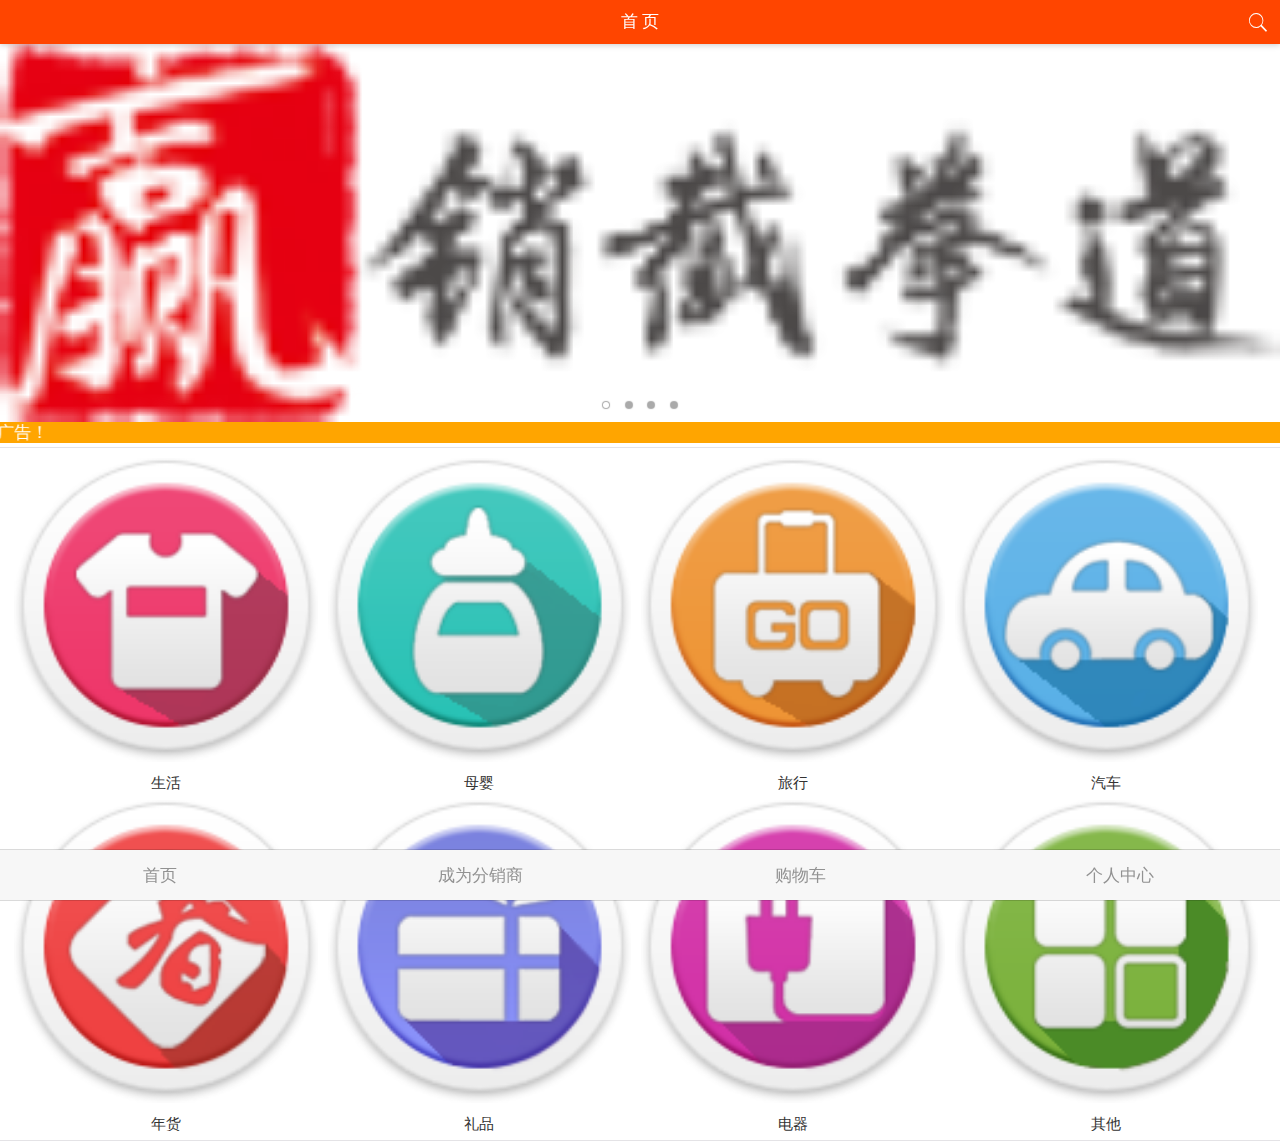
==== SirApp/pages/index.html @ a4b55d3c "调整目录结构，修改搜索图标样式" ====
<!DOCTYPE html>
<html>

	<head>
		<meta charset="utf-8">
		<title>Hello MUI</title>
		<meta name="viewport" content="width=device-width, initial-scale=1,maximum-scale=1,user-scalable=no">
		<meta name="apple-mobile-web-app-capable" content="yes">
		<meta name="apple-mobile-web-app-status-bar-style" content="black">

		<!--标准mui.csshttp://127.0.0.1:8020/SirApp/index.html#-->
		<link rel="stylesheet" href="../css/mui.min.css">
		<!--App自定义的css-->
		<!--<link rel="stylesheet" type="text/css" href="../css/app.css"/>-->
		<style>
			.mui-bar-nav {
				background-color: orangered;
			}
	
			.mui-title {
				color: white;
			}
			
			.mui-icon-search {
				color: white;
			}
			marquee {
				background-color: orange;
				color: white;
			}
	
		</style>

	</head>

	<body>
		<header class="mui-bar mui-bar-nav">
			<h1 class="mui-title">首  页</h1>
			<a class="mui-icon mui-icon-search mui-pull-right"></a>
		</header>
		<div class="mui-content" style="background-color:#fff">
			<div id="slider" class="mui-slider" >
			<div class="mui-slider-group mui-slider-loop">
				<!-- 额外增加的一个节点(循环轮播：第一个节点是最后一张轮播) -->
				<div class="mui-slider-item mui-slider-item-duplicate">
					<a href="#">
						<img src="../images/banner.png">
					</a>
				</div>
				<!-- 第一张 -->
				<div class="mui-slider-item">
					<a href="#">
						<img src="../images/yingxiao_loogo.png">
					</a>
				</div>
				<!-- 第二张 -->
				<div class="mui-slider-item">
					<a href="#">
						<img src="../images/banner.png">
					</a>
				</div>
				<!-- 第三张 -->
				<div class="mui-slider-item">
					<a href="#">
						<img src="../images/yingxiao_loogo.png">
					</a>
				</div>
				<!-- 第四张 -->
				<div class="mui-slider-item">
					<a href="#">http://127.0.0.1:8020/SirApp/index.html#
						<img src="../images/banner.png">
					</a>
				</div>
				<!-- 额外增加的一个节点(循环轮播：最后一个节点是第一张轮播) -->
				<div class="mui-slider-item mui-slider-item-duplicate">
					<a href="#">
						<img src="../images/yingxiao_loogo.png">
					</a>
				</div>
			</div>
			<div class="mui-slider-indicator">
				<div class="mui-indicator mui-active"></div>
				<div class="mui-indicator"></div>
				<div class="mui-indicator"></div>
				<div class="mui-indicator"></div>
			</div>
		</div>	
		<marquee direction="right">这是一个滚动广告！</marquee>
		    <ul class="mui-table-view mui-grid-view">
		        <li class="mui-table-view-cell mui-media mui-col-xs-6">
		            <a href="#">
		                <img class="mui-media-object" src="../images/sec/life.png">
		                <div class="mui-media-body">生活</div></a></li>
		        <li class="mui-table-view-cell mui-media mui-col-xs-6">
		            <a href="#">
		                <img class="mui-media-object" src="../images/sec/materna_and_child.png">
		                <div class="mui-media-body">母婴</div></a></li>
		        <li class="mui-table-view-cell mui-media mui-col-xs-6">
		            <a href="#">
		            	<img class="mui-media-object" src="../images/sec/travel.png">
		                <div class="mui-media-body">旅行</div></a></li>
		        <li class="mui-table-view-cell mui-media mui-col-xs-6">
		            <a href="#">
		                <img class="mui-media-object" src="../images/sec/car.png">
		                <div class="mui-media-body">汽车</div></a></li>
		        <li class="mui-table-view-cell mui-media mui-col-xs-6">
		            <a href="#">
		                <img class="mui-media-object" src="../images/sec/year.png">
		                <div class="mui-media-body">年货</div></a></li>
		        <li class="mui-table-view-cell mui-media mui-col-xs-6">
		            <a href="#">
		                <img class="mui-media-object" src="../images/sec/gift.png">
		                <div class="mui-media-body">礼品</div></a></li>
		        <li class="mui-table-view-cell mui-media mui-col-xs-6">
		            <a href="#"><img class="mui-media-object" src="../images/sec/appliances.png">
		                <div class="mui-media-body">电器</div></a></li>
		        <li class="mui-table-view-cell mui-media mui-col-xs-6">
		            <a href="#">
		                <img class="mui-media-object" src="../images/sec/other.png">
		                <div class="mui-media-body">其他</div></a></li>
		    </ul>    
		</div>
		<!--底部导航-->
		<nav class="mui-bar mui-bar-tab">
			<a class="mui-tab-item" href="#">
		    首页
		  	</a>
		  	<a class="mui-tab-item" href="#">
		    成为分销商
		  	</a>
		  	<a class="mui-tab-item" href="#">
		    购物车
		  	</a>
		  	<a class="mui-tab-item" href="#">
		    个人中心
		  	</a>
		</nav>
		<script src="js/mui.min.js"></script>
		<!--<script type="text/javascript" charset="utf-8">
			mui.init({
				swipeBack:true //启用右滑关闭功能
			});
			var slider = mui("#slider");
			document.getElementById("switch").addEventListener('toggle', function(e) {
				if (e.detail.isActive) {
					slider.slider({
						interval: 5000
					});
				} else {
					slider.slider({
						interval: 0
					});
				}
			});
		</script>-->
	</body>

</html>
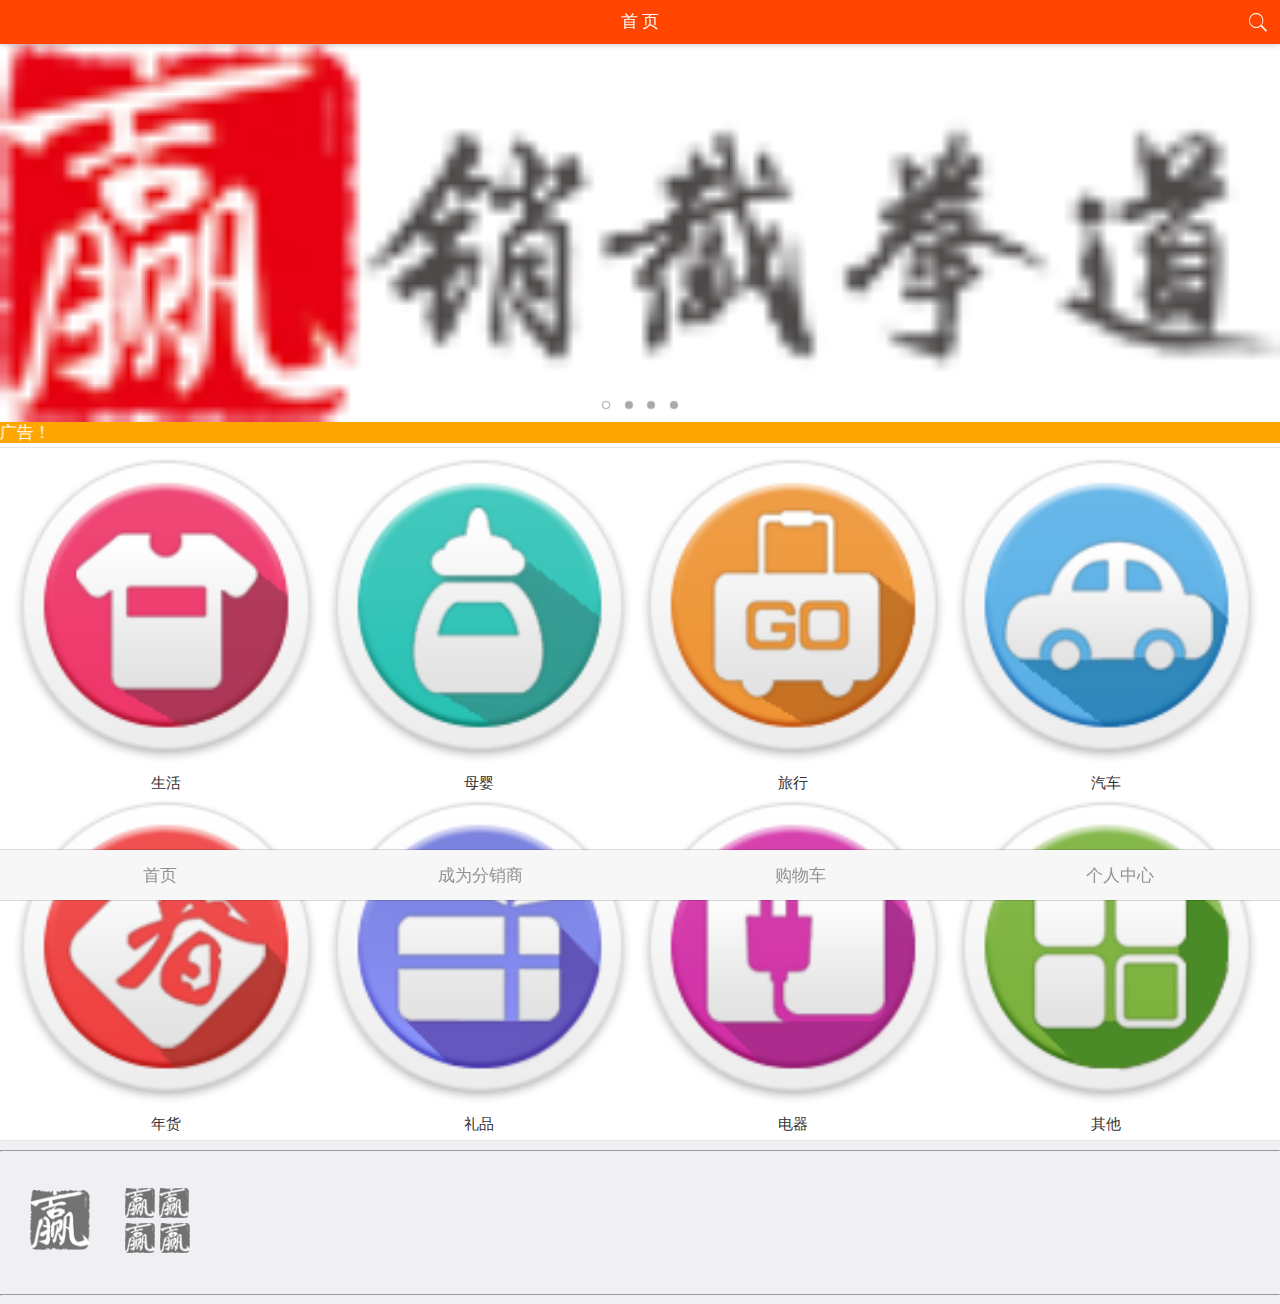
==== commit ed59bf8a: "第三模块，我感觉应该把右边四张图放一个<div>,一起在右边50%的屏幕排列，但是属性不知道怎么设置" ====
--- a/SirApp/pages/index.html
+++ b/SirApp/pages/index.html
@@ -19,6 +19,7 @@
 	
 			.mui-title {
 				color: white;
+				text-align: center;
 			}
 			
 			.mui-icon-search {
@@ -28,7 +29,46 @@
 				background-color: orange;
 				color: white;
 			}
-	
+			img.f31 {
+				width: 60px;
+				height: 60px;
+				position: relative;
+				top: 30px;
+				left: 30px;
+			}
+			div.f3_2{
+				display: inline-block;
+			}
+			img.f32,img.f33,img.f34,img.f35{
+				
+				width: 30px;
+				height: 30px;
+				position: relative;
+				top: -2.5px;
+				left: 60px;
+				
+			}
+			img.f34,img.f35{
+				display: block;
+			}
+			img.f35{
+				position: relative;
+				top: -32.5px;
+				left: 95px;
+			}
+			/*img.f32,img.f34,img.f35,img.f33 {
+				width: 30px;
+				height: 30px;
+				top: -30px;
+				left: 30px;
+			}
+			img.f34,img.f35{
+				display: block;
+				left: 105px;
+			}
+			img.f35{
+				display: inline-block;
+			}*/
 		</style>
 
 	</head>
@@ -40,52 +80,52 @@
 		</header>
 		<div class="mui-content" style="background-color:#fff">
 			<div id="slider" class="mui-slider" >
-			<div class="mui-slider-group mui-slider-loop">
-				<!-- 额外增加的一个节点(循环轮播：第一个节点是最后一张轮播) -->
-				<div class="mui-slider-item mui-slider-item-duplicate">
-					<a href="#">
-						<img src="../images/banner.png">
-					</a>
+				<div class="mui-slider-group mui-slider-loop">
+					<!-- 额外增加的一个节点(循环轮播：第一个节点是最后一张轮播) -->
+					<div class="mui-slider-item mui-slider-item-duplicate">
+						<a href="#">
+							<img src="../images/banner.png">
+						</a>
+					</div>
+					<!-- 第一张 -->
+					<div class="mui-slider-item">
+						<a href="#">
+							<img src="../images/yingxiao_loogo.png">
+						</a>
+					</div>
+					<!-- 第二张 -->
+					<div class="mui-slider-item">
+						<a href="#">
+							<img src="../images/banner.png">
+						</a>
+					</div>
+					<!-- 第三张 -->
+					<div class="mui-slider-item">
+						<a href="#">
+							<img src="../images/yingxiao_loogo.png">
+						</a>
+					</div>
+					<!-- 第四张 -->
+					<div class="mui-slider-item">
+						<a href="#">http://127.0.0.1:8020/SirApp/index.html#
+							<img src="../images/banner.png">
+						</a>
+					</div>
+					<!-- 额外增加的一个节点(循环轮播：最后一个节点是第一张轮播) -->
+					<div class="mui-slider-item mui-slider-item-duplicate">
+						<a href="#">
+							<img src="../images/yingxiao_loogo.png">
+						</a>
+					</div>
 				</div>
-				<!-- 第一张 -->
-				<div class="mui-slider-item">
-					<a href="#">
-						<img src="../images/yingxiao_loogo.png">
-					</a>
+				<div class="mui-slider-indicator">
+					<div class="mui-indicator mui-active"></div>
+					<div class="mui-indicator"></div>
+					<div class="mui-indicator"></div>
+					<div class="mui-indicator"></div>
 				</div>
-				<!-- 第二张 -->
-				<div class="mui-slider-item">
-					<a href="#">
-						<img src="../images/banner.png">
-					</a>
-				</div>
-				<!-- 第三张 -->
-				<div class="mui-slider-item">
-					<a href="#">
-						<img src="../images/yingxiao_loogo.png">
-					</a>
-				</div>
-				<!-- 第四张 -->
-				<div class="mui-slider-item">
-					<a href="#">http://127.0.0.1:8020/SirApp/index.html#
-						<img src="../images/banner.png">
-					</a>
-				</div>
-				<!-- 额外增加的一个节点(循环轮播：最后一个节点是第一张轮播) -->
-				<div class="mui-slider-item mui-slider-item-duplicate">
-					<a href="#">
-						<img src="../images/yingxiao_loogo.png">
-					</a>
-				</div>
-			</div>
-			<div class="mui-slider-indicator">
-				<div class="mui-indicator mui-active"></div>
-				<div class="mui-indicator"></div>
-				<div class="mui-indicator"></div>
-				<div class="mui-indicator"></div>
-			</div>
-		</div>	
-		<marquee direction="right">这是一个滚动广告！</marquee>
+			</div>	
+			<marquee direction="right">这是一个滚动广告！</marquee>
 		    <ul class="mui-table-view mui-grid-view">
 		        <li class="mui-table-view-cell mui-media mui-col-xs-6">
 		            <a href="#">
@@ -120,6 +160,27 @@
 		                <div class="mui-media-body">其他</div></a></li>
 		    </ul>    
 		</div>
+		
+		<hr />
+		
+		<div class="f3">
+			<img class="f31" src="../images/sir/logo_end.png">
+			<div class="f3_2" >
+				
+				<img class="f32" src="../images/sir/logo_end.png">
+					
+						
+				<img class="f33" src="../images/sir/logo_end.png">
+					
+					
+				<img class="f34" src="../images/sir/logo_end.png">
+					
+				<img class="f35" src="../images/sir/logo_end.png">
+				 
+			</div>
+		</div>
+		
+		<hr />
 		<!--底部导航-->
 		<nav class="mui-bar mui-bar-tab">
 			<a class="mui-tab-item" href="#">
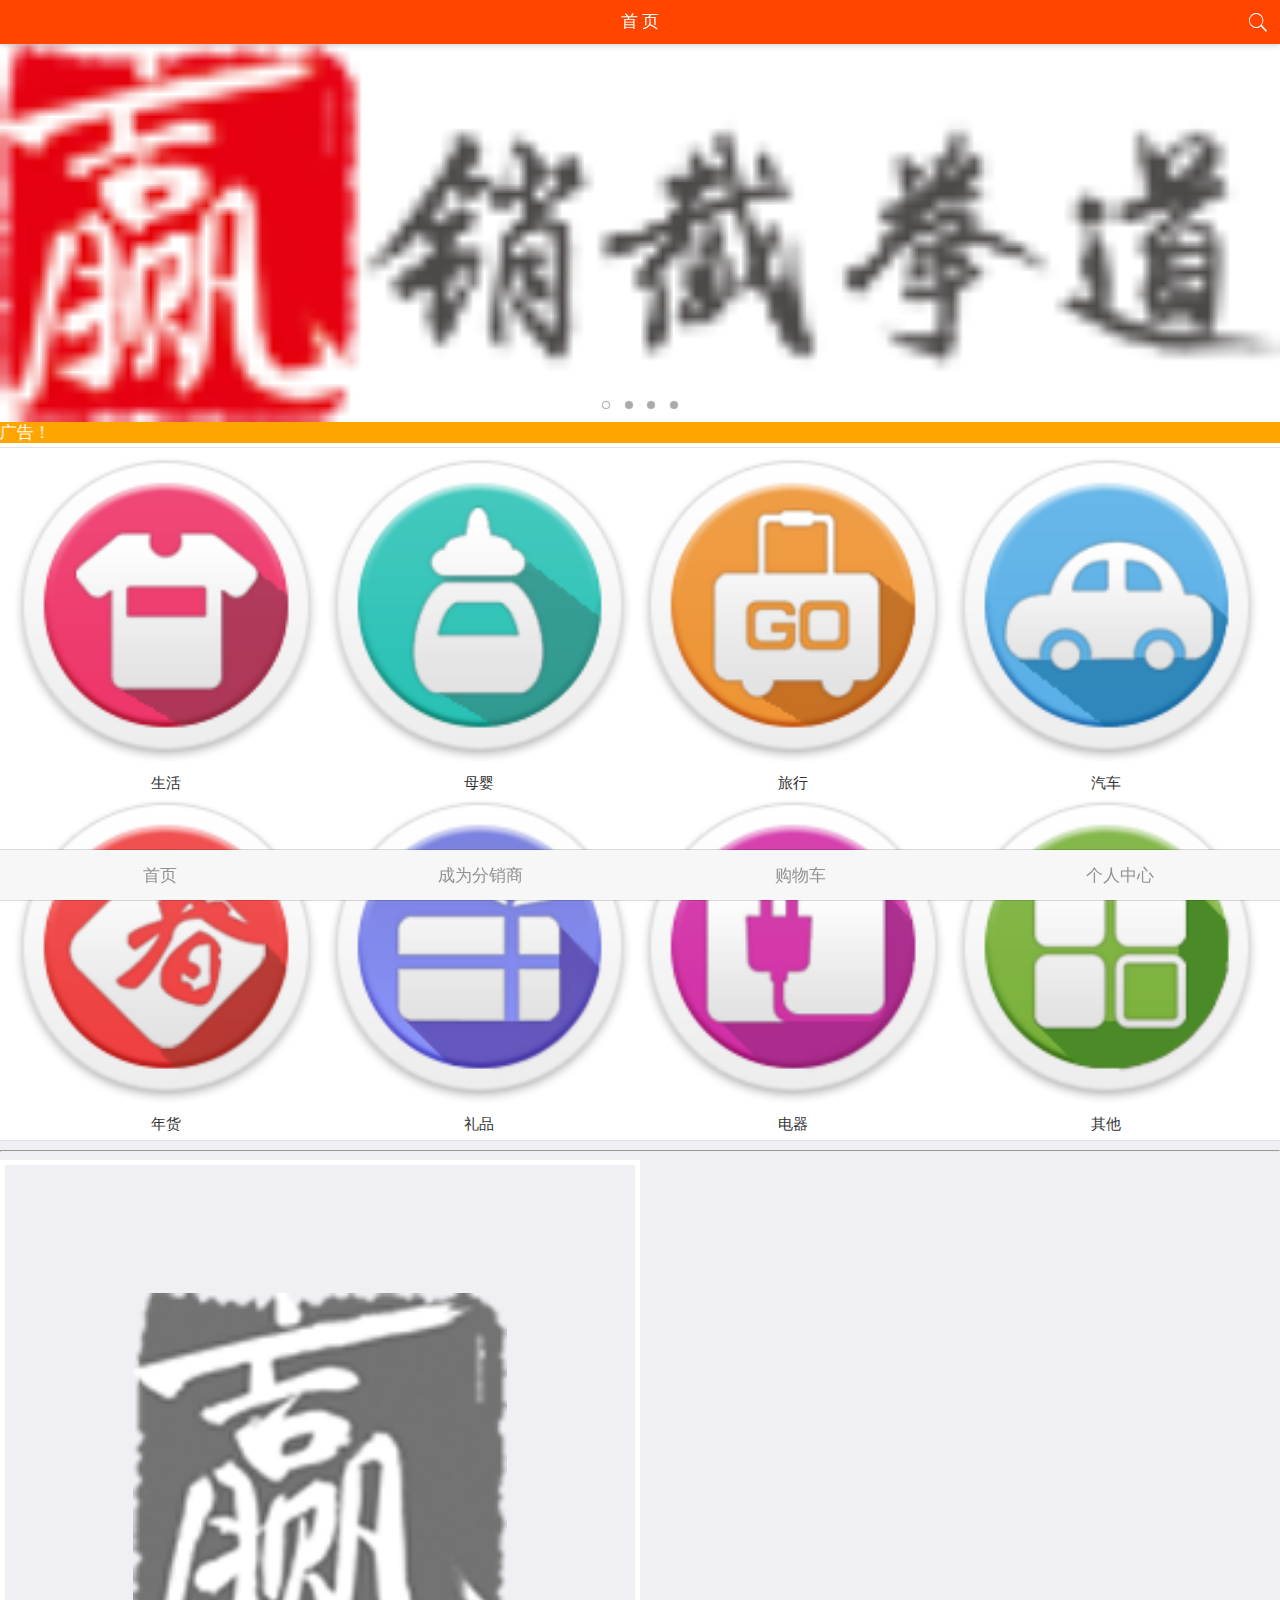
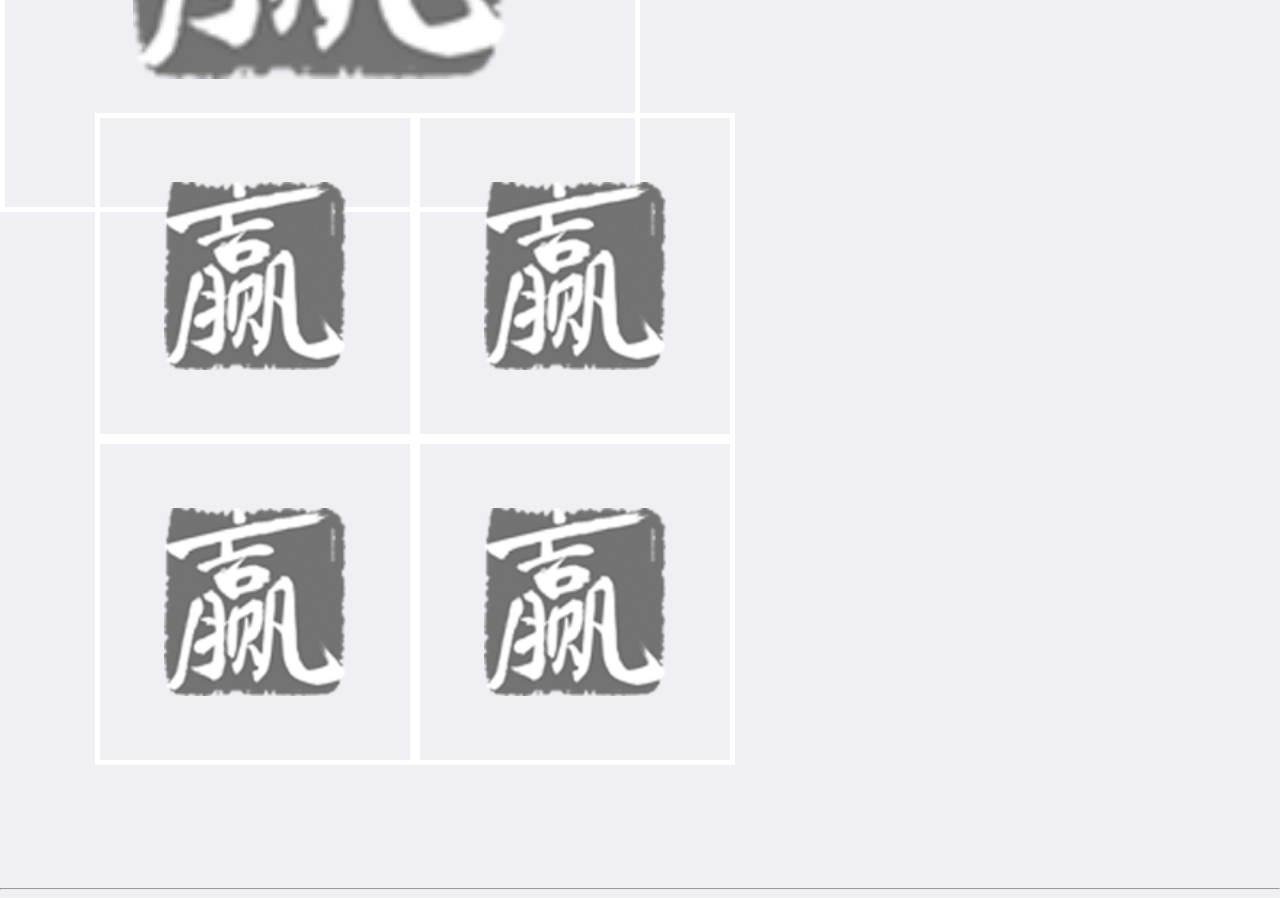
==== commit b611faef: "在手机上显示好好的，在电脑浏览器里显示很怪，可能是像素的问题？？？是不是要设百分比而不是像素，不知道怎么弄" ====
--- a/SirApp/pages/index.html
+++ b/SirApp/pages/index.html
@@ -29,46 +29,40 @@
 				background-color: orange;
 				color: white;
 			}
-			img.f31 {
-				width: 60px;
-				height: 60px;
+			
+			img.f31 {	
+				padding:10%;
+				border:5px solid white;
+				margin:0px;
+				width: 50%;
+				top: 0px;
+				left: 0px;
+			}
+			img.fe {				
+				padding:5%;
+				border:5px solid white;
+				margin:0px;
+				width: 25%;
+				top: 0px;
+				left: 0px;
+			}
+			div.fg,div.as,div.f1 {
+				display: inline;
+			}
+			div.fg {
 				position: relative;
-				top: 30px;
-				left: 30px;
-			}
-			div.f3_2{
-				display: inline-block;
-			}
-			img.f32,img.f33,img.f34,img.f35{
+				top: -104px;
+				left: 95px;
 				
-				width: 30px;
-				height: 30px;
+			}
+			div.bs {
 				position: relative;
-				top: -2.5px;
-				left: 60px;
-				
-			}
-			img.f34,img.f35{
-				display: block;
-			}
-			img.f35{
+				top: -5px;
+			}
+			div.fj {
 				position: relative;
-				top: -32.5px;
-				left: 95px;
-			}
-			/*img.f32,img.f34,img.f35,img.f33 {
-				width: 30px;
-				height: 30px;
-				top: -30px;
-				left: 30px;
-			}
-			img.f34,img.f35{
-				display: block;
-				left: 105px;
-			}
-			img.f35{
-				display: inline-block;
-			}*/
+				left: -5px;
+			}
 		</style>
 
 	</head>
@@ -164,23 +158,63 @@
 		<hr />
 		
 		<div class="f3">
-			<img class="f31" src="../images/sir/logo_end.png">
-			<div class="f3_2" >
+			<div class="ff">
+				<img class="f31" src="../images/sir/logo_end.png">	
+			</div>
+			
+			<!--<div class="mui-content" >
+				<ul class="mui-table-view mui-grid-view">
+					<li class="mui-table-view-cell mui-media mui-col-xs-6">
+						<a href="#">
+							<img class="f32" src="../images/sir/logo_end.png">
+						</a>
+					</li>
+					<li class="mui-table-view-cell mui-media mui-col-xs-6">
+						<a href="#">		
+							<img class="f33" src="../images/sir/logo_end.png">
+						</a>
+					</li>
+				</ul> 
+				<ul class="mui-table-view mui-grid-view">
+					<li class="mui-table-view-cell mui-media mui-col-xs-6">
+						<a href="#">
+							<img class="f32" src="../images/sir/logo_end.png">
+						</a>
+					</li>
+					<li class="mui-table-view-cell mui-media mui-col-xs-6">
+						<a href="#">		
+							<img class="f33" src="../images/sir/logo_end.png">
+						</a>
+					</li>
+				</ul> 
+			</div>-->
+			<div class="fg">
+				<div class="as">			
+					<div class="f1 fh">					
+						<img class="fe" src="../images/sir/logo_end.png"/>
+					</div>
+			
+					<div class="f1 fj">
+						<img class="fe" src="../images/sir/logo_end.png"/>
+					</div>
+				</div>
+				<div class="bs">
+					<div class="f1 fh">
+							<img class="fe" src="../images/sir/logo_end.png"/>
+					</div>
 				
-				<img class="f32" src="../images/sir/logo_end.png">
-					
-						
-				<img class="f33" src="../images/sir/logo_end.png">
-					
-					
-				<img class="f34" src="../images/sir/logo_end.png">
-					
-				<img class="f35" src="../images/sir/logo_end.png">
-				 
+					<div class="f1 fj">
+							<img class="fe" src="../images/sir/logo_end.png"/>
+					</div>
+				</div>
 			</div>
 		</div>
+		<hr />
+	
 		
-		<hr />
+		<div class"ff4">
+			
+		</div>
 		<!--底部导航-->
 		<nav class="mui-bar mui-bar-tab">
 			<a class="mui-tab-item" href="#">
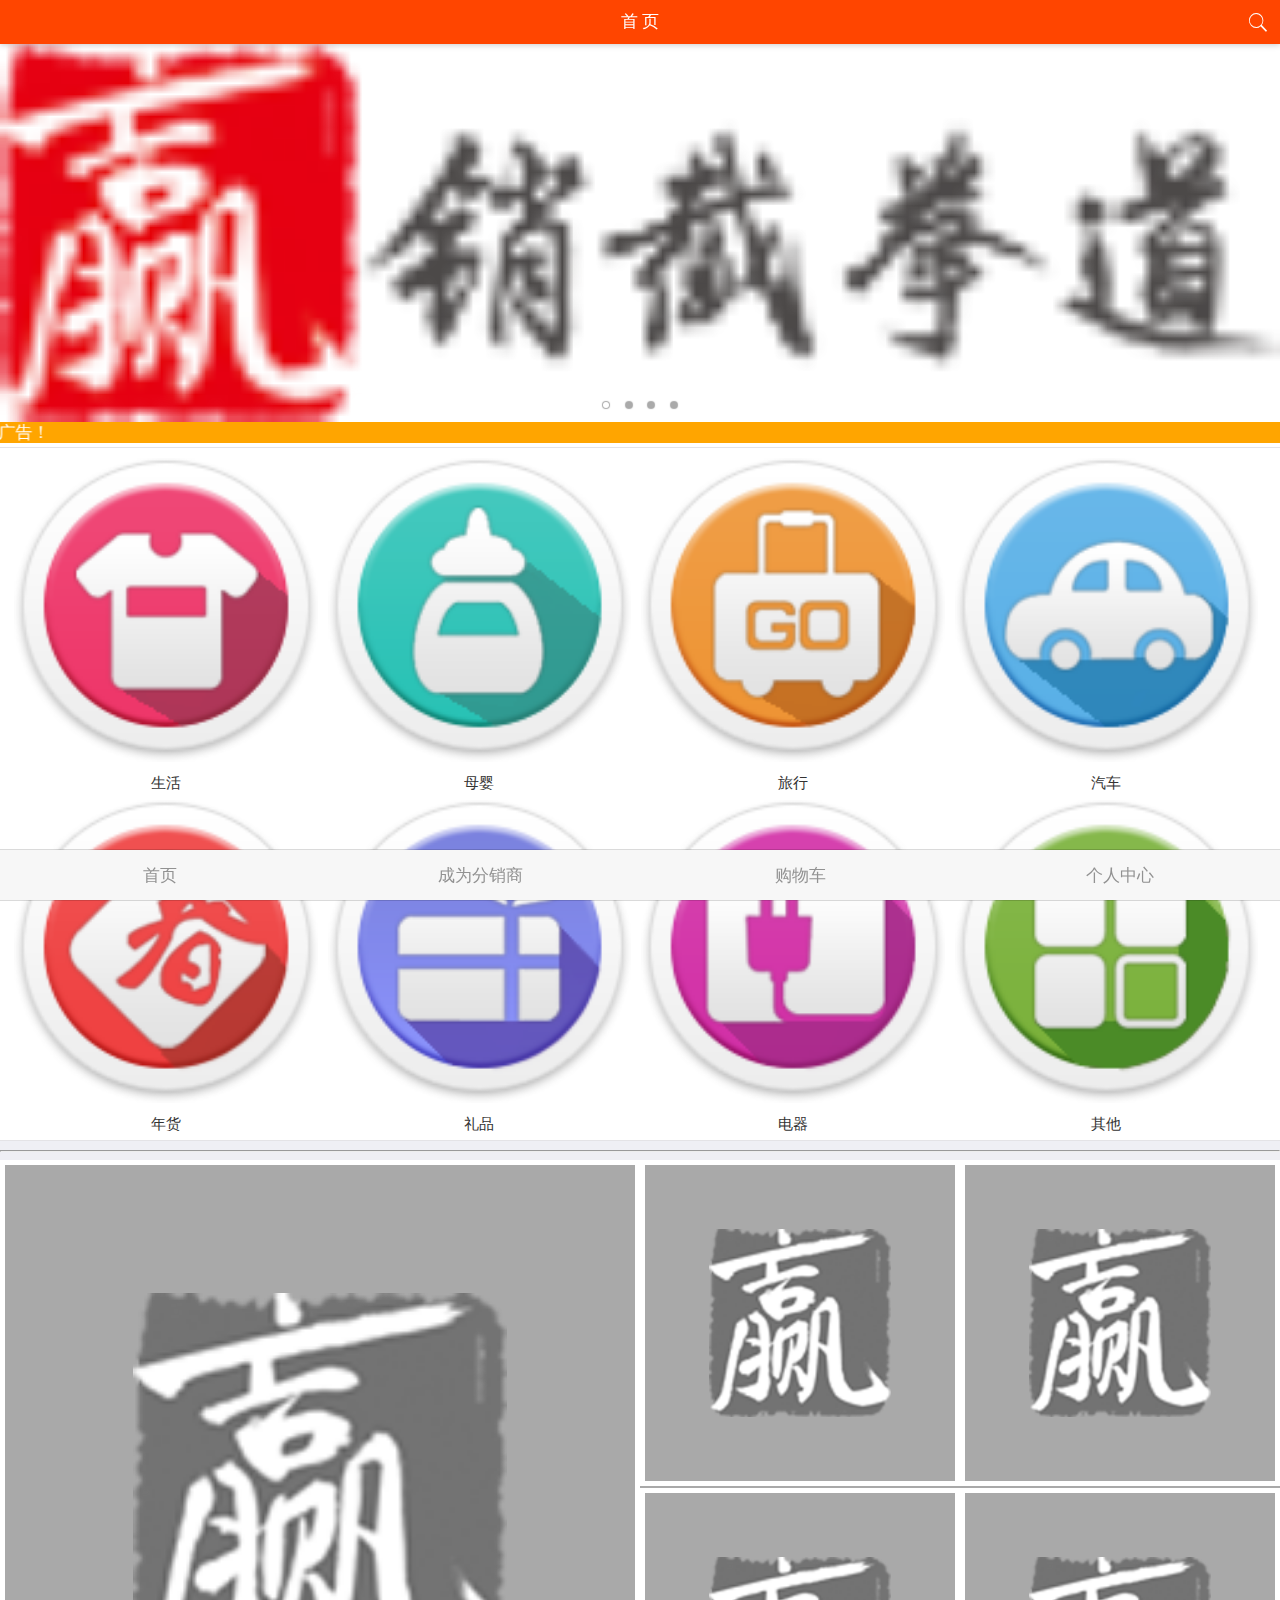
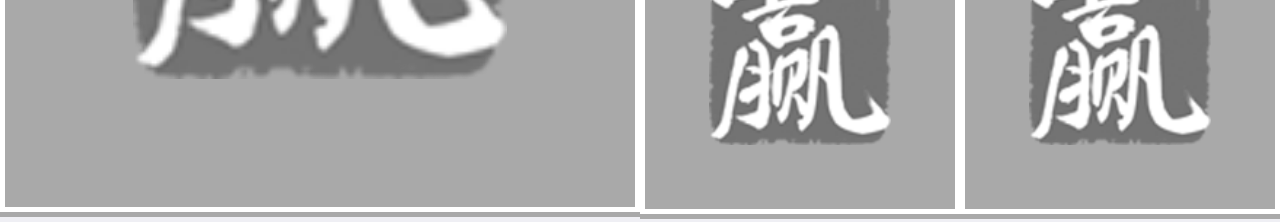
==== commit e2f0334a: "第三块完成，但是奇怪下一行的水平线画不出来，四块小图片还是有个11px的间隙，不知道为啥" ====
--- a/SirApp/pages/index.html
+++ b/SirApp/pages/index.html
@@ -30,38 +30,79 @@
 				color: white;
 			}
 			
-			img.f31 {	
-				padding:10%;
+			img.fd {
+				padding:20%;
 				border:5px solid white;
 				margin:0px;
-				width: 50%;
+				width: 100%;
 				top: 0px;
 				left: 0px;
 			}
-			img.fe {				
-				padding:5%;
+			img.fe {
+				
+				padding:20%;
+				width: 100%;
 				border:5px solid white;
+				right: 20px;
+				left: 20px;
+				/*float: right;*/
 				margin:0px;
-				width: 25%;
-				top: 0px;
-				left: 0px;
-			}
-			div.fg,div.as,div.f1 {
-				display: inline;
-			}
-			div.fg {
+				
+			}
+			
+			div.aaa {
+				width: 50% ;
+				
+				background-color: darkgrey;
+				/*right: 5px;*/
+				/*display: inline;*/
+				float: left;
+			}
+			div.bbb {
+				width: 50% ;
+				/*height: 20px;*/
+				/*background-color: gold;*/
+				float: right;
+				/*right: 5px;*/
+				/*display: inline;*/
+			}
+			div.ccc {
+				width: 50% ;
+				/*height: 20px;*/
+				background-color: darkgrey;
+				float: right;
+				/*right: 5px;*/
+				/*display: inline;*/
+				
+			}
+			div.ddd {
+				width: 50% ;
+				/*height: 20px*/;
+				background-color: darkgrey;
+				/*float: right;*/
+				/*right: 5px;*/
+				/*display: inline;*/
+			}
+			div.eee {
+				width: 50% ;
+				/*height: 20px;*/
+				background-color: darkgrey;
+				float: right;
 				position: relative;
-				top: -104px;
-				left: 95px;
-				
-			}
-			div.bs {
+				top: -3px;
+				/*right: 5px;*/
+				/*display: inline;*/
+				
+			}
+			div.fff {
+				width: 50% ;
+				/*height: 20px;*/
+				background-color: darkgrey;
 				position: relative;
-				top: -5px;
-			}
-			div.fj {
-				position: relative;
-				left: -5px;
+				top: -3px;
+				/*float: right;*/
+				/*right: 5px;*/
+				/*display: inline;*/
 			}
 		</style>
 
@@ -157,59 +198,23 @@
 		
 		<hr />
 		
-		<div class="f3">
-			<div class="ff">
-				<img class="f31" src="../images/sir/logo_end.png">	
+		<div class="aaa">
+			<img class="fd" src="../images/sir/logo_end.png"/>
+		</div>	
+			<div class="bbb">
+				<div class="ccc">
+					<img class="fe" src="../images/sir/logo_end.png"/>
+				</div>
+				<div class="ddd">
+					<img class="fe" src="../images/sir/logo_end.png"/>
+				</div>
+				<div class="eee">
+					<img class="fe " src="../images/sir/logo_end.png"/>
+				</div>
+				<div class="fff">
+					<img class="fe " src="../images/sir/logo_end.png"/>
+				</div>
 			</div>
-			
-			<!--<div class="mui-content" >
-				<ul class="mui-table-view mui-grid-view">
-					<li class="mui-table-view-cell mui-media mui-col-xs-6">
-						<a href="#">
-							<img class="f32" src="../images/sir/logo_end.png">
-						</a>
-					</li>
-					<li class="mui-table-view-cell mui-media mui-col-xs-6">
-						<a href="#">		
-							<img class="f33" src="../images/sir/logo_end.png">
-						</a>
-					</li>
-				</ul> 
-				<ul class="mui-table-view mui-grid-view">
-					<li class="mui-table-view-cell mui-media mui-col-xs-6">
-						<a href="#">
-							<img class="f32" src="../images/sir/logo_end.png">
-						</a>
-					</li>
-					<li class="mui-table-view-cell mui-media mui-col-xs-6">
-						<a href="#">		
-							<img class="f33" src="../images/sir/logo_end.png">
-						</a>
-					</li>
-				</ul> 
-			</div>-->
-			<div class="fg">
-				<div class="as">			
-					<div class="f1 fh">					
-						<img class="fe" src="../images/sir/logo_end.png"/>
-					</div>
-			
-					<div class="f1 fj">
-						<img class="fe" src="../images/sir/logo_end.png"/>
-					</div>
-				</div>
-				<div class="bs">
-					<div class="f1 fh">
-							<img class="fe" src="../images/sir/logo_end.png"/>
-					</div>
-				
-					<div class="f1 fj">
-							<img class="fe" src="../images/sir/logo_end.png"/>
-					</div>
-				</div>
-			</div>
-		</div>
-		<hr />
 	
 		
 		<div class"ff4">
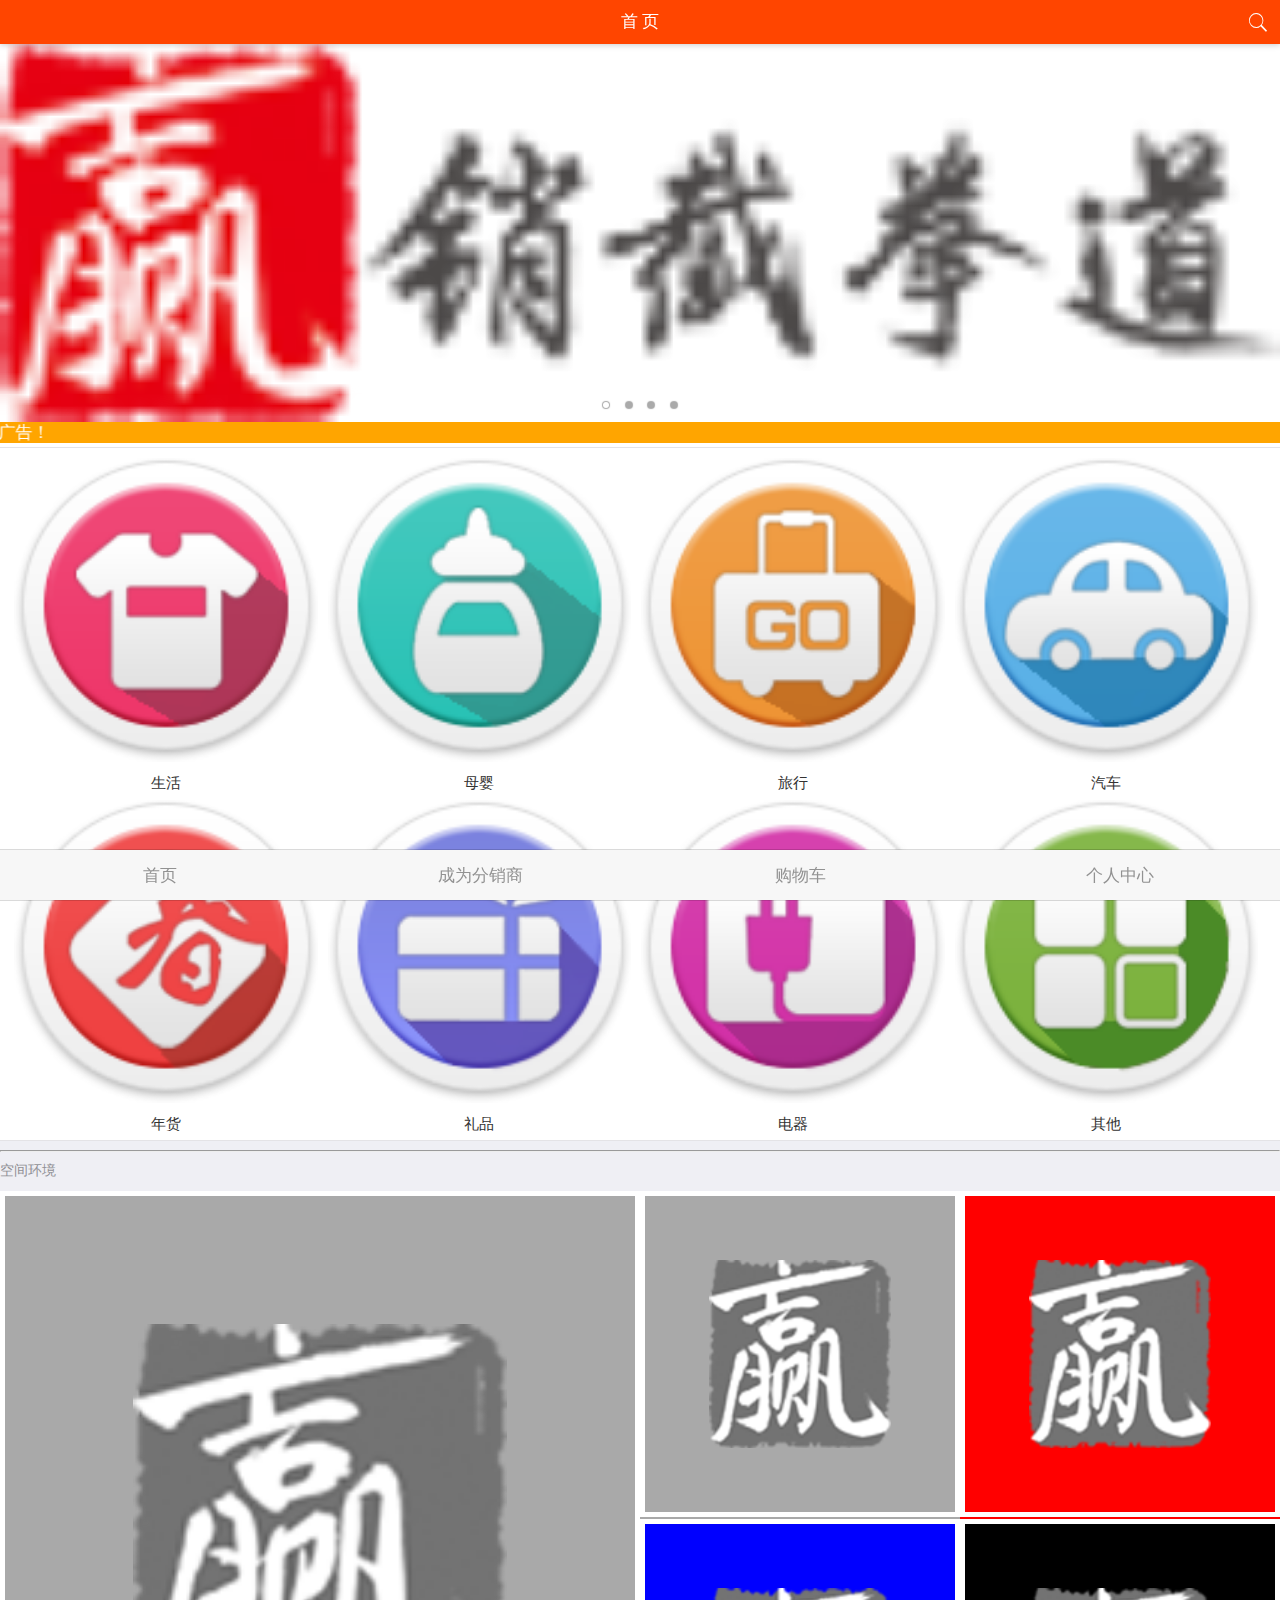
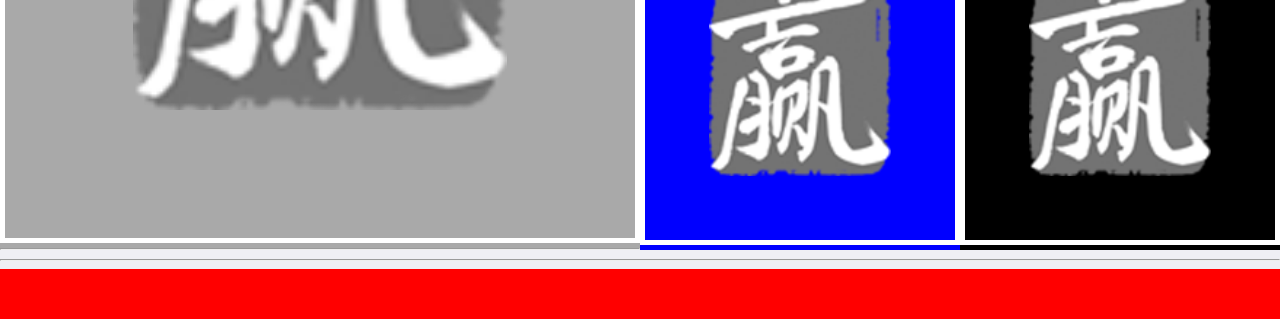
==== commit efa936a8: "图片浮动上去，但是后面元素收到影响，比如放一个<hr />没有显示，需要在<hr />后设置一个div并让他高50px（试了必须是50才能在浏览器和手机上都显示正常，设置clear: both竟然没用" ====
--- a/SirApp/pages/index.html
+++ b/SirApp/pages/index.html
@@ -13,6 +13,7 @@
 		<!--App自定义的css-->
 		<!--<link rel="stylesheet" type="text/css" href="../css/app.css"/>-->
 		<style>
+		body{margin: 0px;padding: 0px;}
 			.mui-bar-nav {
 				background-color: orangered;
 			}
@@ -43,8 +44,8 @@
 				padding:20%;
 				width: 100%;
 				border:5px solid white;
-				right: 20px;
-				left: 20px;
+				right: 0px;
+				left: 0px;
 				/*float: right;*/
 				margin:0px;
 				
@@ -64,45 +65,36 @@
 				/*background-color: gold;*/
 				float: right;
 				/*right: 5px;*/
-				/*display: inline;*/
+				
 			}
 			div.ccc {
 				width: 50% ;
-				/*height: 20px;*/
+				background-color: red;
+				float: right;
+			}
+			div.ddd {
+				width: 50% ;
 				background-color: darkgrey;
-				float: right;
-				/*right: 5px;*/
-				/*display: inline;*/
-				
-			}
-			div.ddd {
-				width: 50% ;
-				/*height: 20px*/;
-				background-color: darkgrey;
-				/*float: right;*/
-				/*right: 5px;*/
-				/*display: inline;*/
+				
 			}
 			div.eee {
 				width: 50% ;
-				/*height: 20px;*/
-				background-color: darkgrey;
-				float: right;
+				background-color: black;
 				position: relative;
 				top: -3px;
-				/*right: 5px;*/
-				/*display: inline;*/
+				float: right;
 				
 			}
 			div.fff {
 				width: 50% ;
-				/*height: 20px;*/
-				background-color: darkgrey;
+				background-color: blue;
 				position: relative;
 				top: -3px;
-				/*float: right;*/
-				/*right: 5px;*/
-				/*display: inline;*/
+				
+			}
+			.qqq {
+				height: 50px;
+				background: red;
 			}
 		</style>
 
@@ -197,29 +189,34 @@
 		</div>
 		
 		<hr />
-		
+		<p style="p">空间环境</p>
+	<div >
 		<div class="aaa">
 			<img class="fd" src="../images/sir/logo_end.png"/>
 		</div>	
-			<div class="bbb">
-				<div class="ccc">
-					<img class="fe" src="../images/sir/logo_end.png"/>
-				</div>
-				<div class="ddd">
-					<img class="fe" src="../images/sir/logo_end.png"/>
-				</div>
-				<div class="eee">
-					<img class="fe " src="../images/sir/logo_end.png"/>
-				</div>
-				<div class="fff">
-					<img class="fe " src="../images/sir/logo_end.png"/>
-				</div>
-			</div>
+		<div class="bbb">
+			<div class="ccc">
+				<img class="fe" src="../images/sir/logo_end.png"/>
+			</div>
+			<div class="ddd">
+				<img class="fe" src="../images/sir/logo_end.png"/>
+			</div>
+			<div class="eee">
+				<img class="fe " src="../images/sir/logo_end.png"/>
+			</div>
+			<div class="fff">
+				<img class="fe " src="../images/sir/logo_end.png"/>
+			</div>
+		</div>
+	</div>	
+	<hr />
+	<hr />
 	
+		<div class="qqq">
+			
+		</div>
 		
-		<div class"ff4">
-			
-		</div>
+		
 		<!--底部导航-->
 		<nav class="mui-bar mui-bar-tab">
 			<a class="mui-tab-item" href="#">
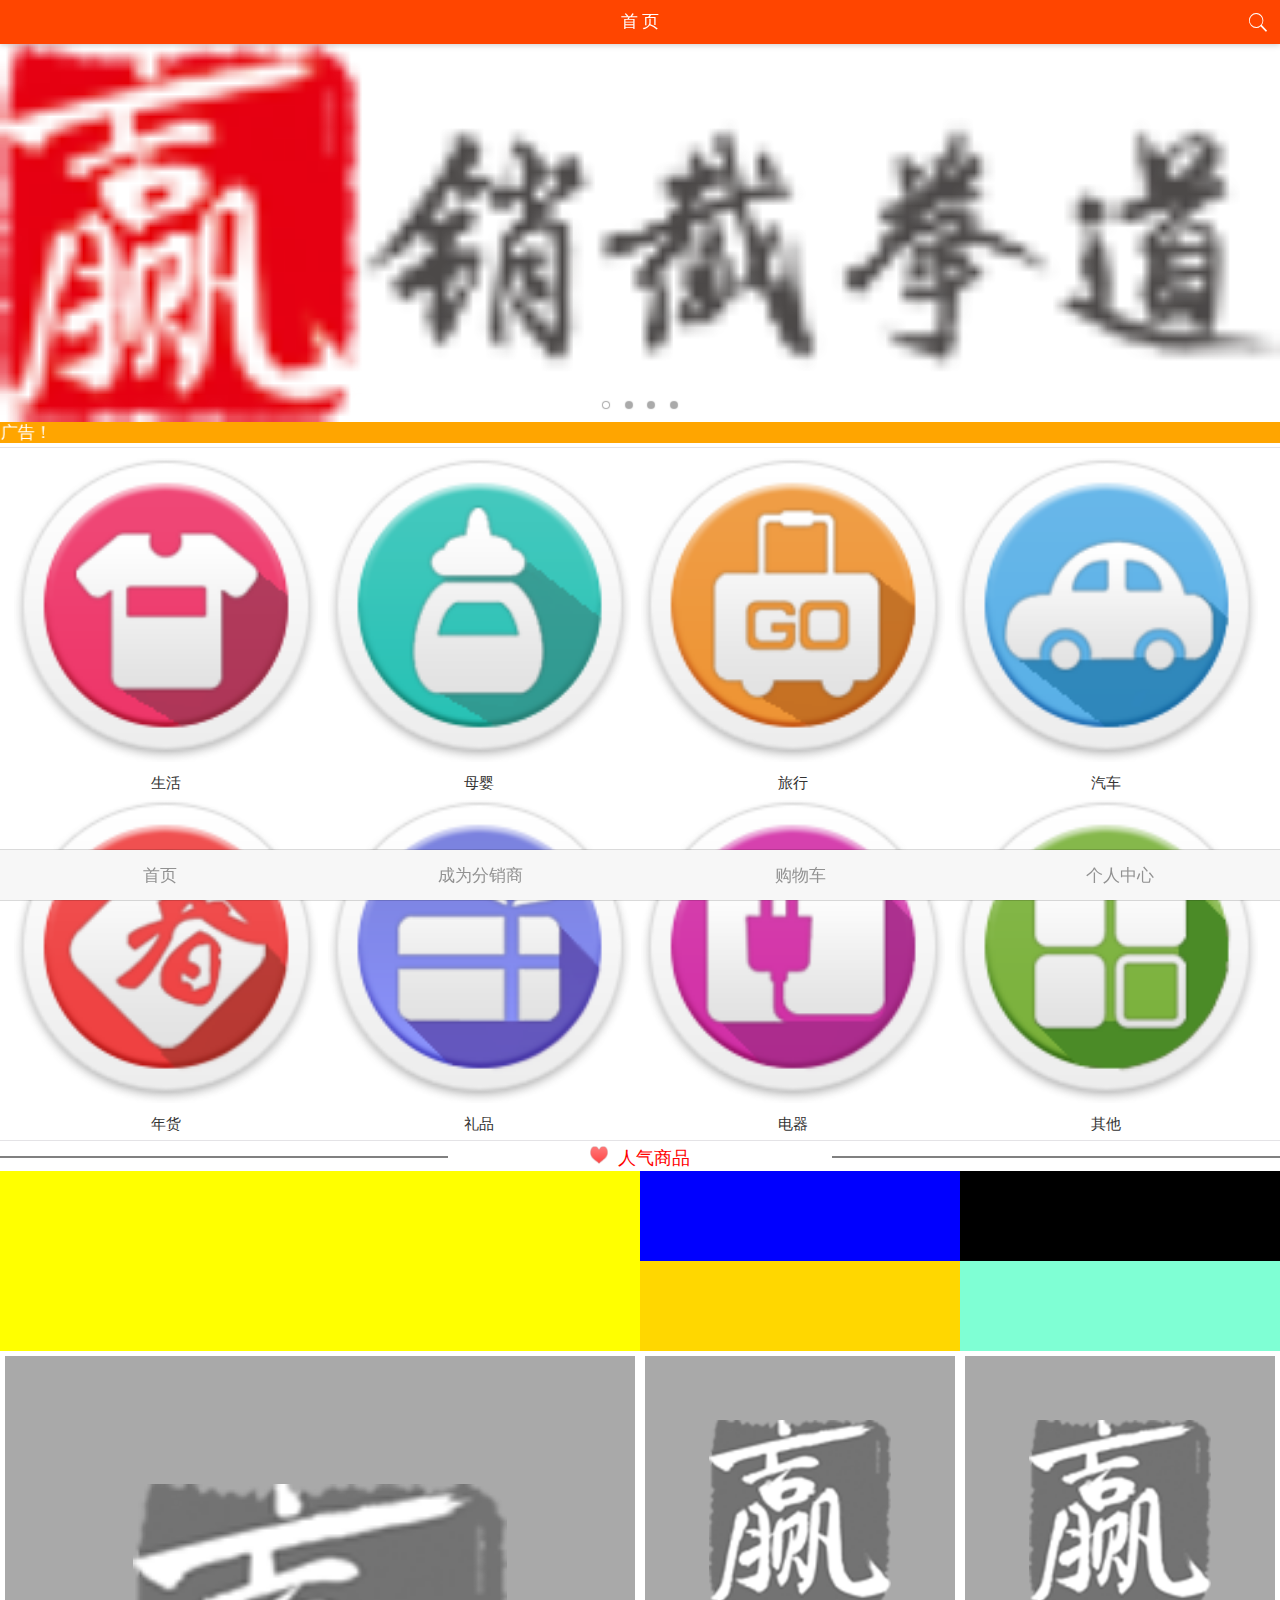
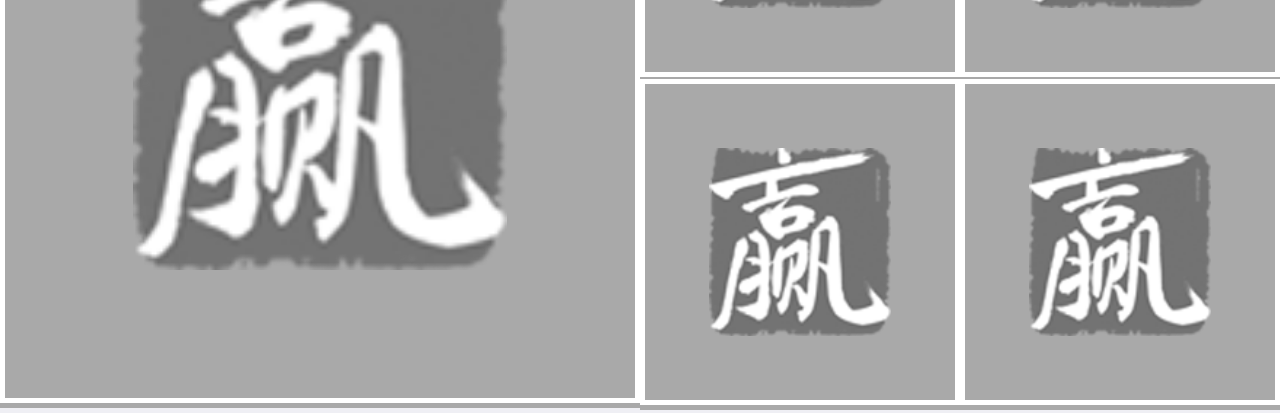
==== commit 9f1bfa43: "添加横线标题，添加浮动布局样式" ====
--- a/SirApp/pages/index.html
+++ b/SirApp/pages/index.html
@@ -13,7 +13,6 @@
 		<!--App自定义的css-->
 		<!--<link rel="stylesheet" type="text/css" href="../css/app.css"/>-->
 		<style>
-		body{margin: 0px;padding: 0px;}
 			.mui-bar-nav {
 				background-color: orangered;
 			}
@@ -31,6 +30,49 @@
 				color: white;
 			}
 			
+			.center-title-top{
+				position: relative;
+				width: 100%;
+				height: 30px;
+				/*background-color: red;*/
+			}
+			
+			.center-title-top .left-line {
+				position: absolute;
+				top: 15px;
+				left: 0;
+				width: 35%;
+				height: 2px;
+				background: gray;
+				
+			}
+			
+			.center-title-top .right-line {
+				position: absolute;
+				top: 15px;
+				right: 0;
+				width: 35%;
+				height: 2px;
+				background: gray;
+				
+			}
+			
+			.center-title-top .center-container {
+				position: relative;
+				left: 35%;
+				width: 30%;
+				text-align: center;
+			}
+			.center-title-top .title-image {
+				margin-top: 5px;
+				width: 18px;
+				height: 18px;
+			}
+			.center-title-top .title-text {
+				padding-left: 5px;
+				color: red;
+				font-size: 18px;
+			}
 			img.fd {
 				padding:20%;
 				border:5px solid white;
@@ -44,8 +86,8 @@
 				padding:20%;
 				width: 100%;
 				border:5px solid white;
-				right: 0px;
-				left: 0px;
+				right: 20px;
+				left: 20px;
 				/*float: right;*/
 				margin:0px;
 				
@@ -65,36 +107,45 @@
 				/*background-color: gold;*/
 				float: right;
 				/*right: 5px;*/
-				
+				/*display: inline;*/
 			}
 			div.ccc {
 				width: 50% ;
-				background-color: red;
+				/*height: 20px;*/
+				background-color: darkgrey;
 				float: right;
+				/*right: 5px;*/
+				/*display: inline;*/
+				
 			}
 			div.ddd {
 				width: 50% ;
-				background-color: darkgrey;
-				
+				/*height: 20px*/;
+				background-color: darkgrey;
+				/*float: right;*/
+				/*right: 5px;*/
+				/*display: inline;*/
 			}
 			div.eee {
 				width: 50% ;
-				background-color: black;
+				/*height: 20px;*/
+				background-color: darkgrey;
+				float: right;
 				position: relative;
 				top: -3px;
-				float: right;
+				/*right: 5px;*/
+				/*display: inline;*/
 				
 			}
 			div.fff {
 				width: 50% ;
-				background-color: blue;
+				/*height: 20px;*/
+				background-color: darkgrey;
 				position: relative;
 				top: -3px;
-				
-			}
-			.qqq {
-				height: 50px;
-				background: red;
+				/*float: right;*/
+				/*right: 5px;*/
+				/*display: inline;*/
 			}
 		</style>
 
@@ -186,37 +237,59 @@
 		                <img class="mui-media-object" src="../images/sec/other.png">
 		                <div class="mui-media-body">其他</div></a></li>
 		    </ul>    
+			<div class="center-title-top">
+				<div class="center-title-top left-line"></div>
+				<div class="center-title-top center-container">
+					<img class="center-title-top title-image" src="../images/popular_item_icon.png"/>
+					<span class="center-title-top title-text">人气商品</span>
+				</div>
+				<div class="center-title-top right-line"></div>
+			</div>
+			<div style="height: 180px;background-color: red;">
+				<div style="float: left; background-color: yellow;height: 180px;width: 50%;">
+					
+				</div>
+				<div style="float: right; background-color: green;height: 180px;width: 50%;">
+					<div style="float: left; background-color: blue;height: 50%;width: 50%;">
+					
+					</div>
+					<div style="float: left; background-color: black;height: 50%;width: 50%;">
+					
+					</div>
+					<div style="float: left; background-color: gold;height: 50%;width: 50%;">
+					
+					</div>
+					<div style="float: left; background-color: aquamarine;height: 50%;width: 50%;">
+					
+					</div>
+				</div>
+			</div>
 		</div>
 		
-		<hr />
-		<p style="p">空间环境</p>
-	<div >
+
+		
 		<div class="aaa">
 			<img class="fd" src="../images/sir/logo_end.png"/>
 		</div>	
-		<div class="bbb">
-			<div class="ccc">
-				<img class="fe" src="../images/sir/logo_end.png"/>
+			<div class="bbb">
+				<div class="ccc">
+					<img class="fe" src="../images/sir/logo_end.png"/>
+				</div>
+				<div class="ddd">
+					<img class="fe" src="../images/sir/logo_end.png"/>
+				</div>
+				<div class="eee">
+					<img class="fe " src="../images/sir/logo_end.png"/>
+				</div>
+				<div class="fff">
+					<img class="fe " src="../images/sir/logo_end.png"/>
+				</div>
 			</div>
-			<div class="ddd">
-				<img class="fe" src="../images/sir/logo_end.png"/>
-			</div>
-			<div class="eee">
-				<img class="fe " src="../images/sir/logo_end.png"/>
-			</div>
-			<div class="fff">
-				<img class="fe " src="../images/sir/logo_end.png"/>
-			</div>
+	
+		
+		<div class"ff4">
+			
 		</div>
-	</div>	
-	<hr />
-	<hr />
-	
-		<div class="qqq">
-			
-		</div>
-		
-		
 		<!--底部导航-->
 		<nav class="mui-bar mui-bar-tab">
 			<a class="mui-tab-item" href="#">
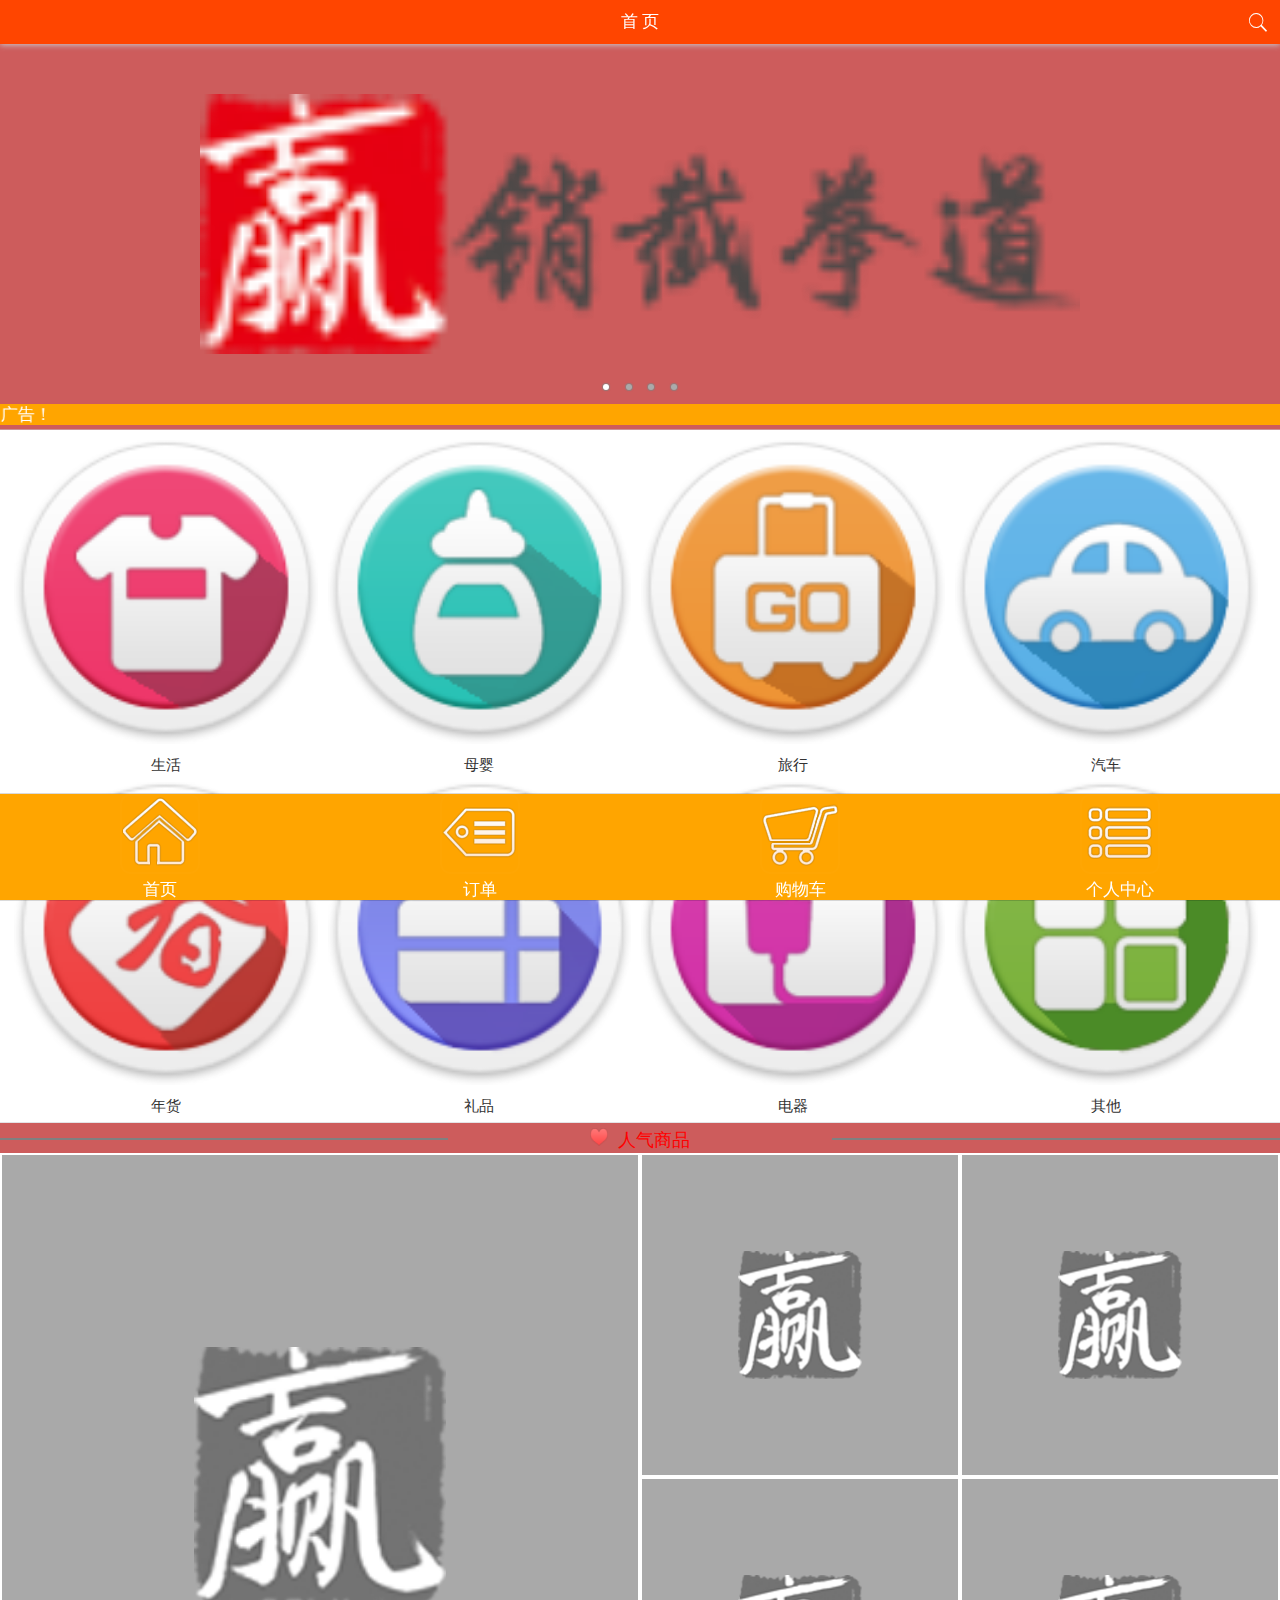
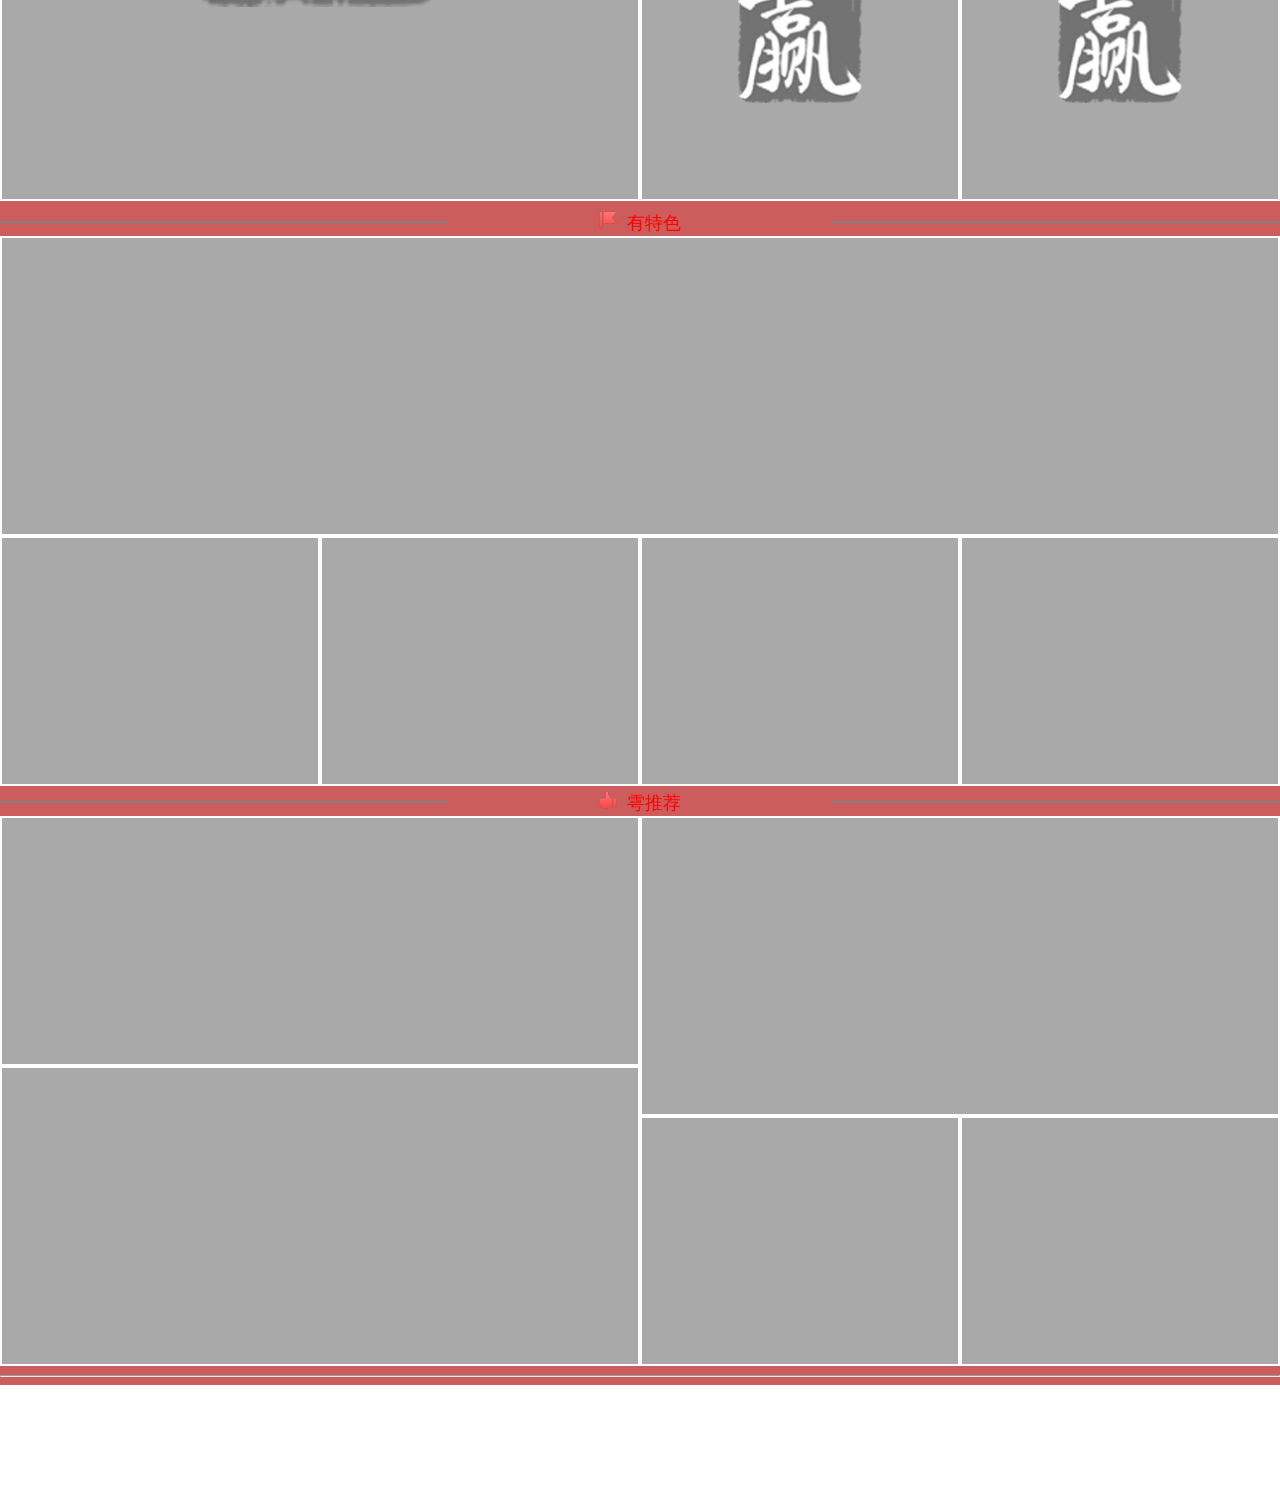
==== commit 2b92b663: "可滑动图片的背景不对，其他完成" ====
--- a/SirApp/pages/index.html
+++ b/SirApp/pages/index.html
@@ -13,6 +13,7 @@
 		<!--App自定义的css-->
 		<!--<link rel="stylesheet" type="text/css" href="../css/app.css"/>-->
 		<style>
+		body{margin: 0px;padding: 0px;}
 			.mui-bar-nav {
 				background-color: orangered;
 			}
@@ -86,8 +87,8 @@
 				padding:20%;
 				width: 100%;
 				border:5px solid white;
-				right: 20px;
-				left: 20px;
+				right: 0px;
+				left: 0px;
 				/*float: right;*/
 				margin:0px;
 				
@@ -107,46 +108,34 @@
 				/*background-color: gold;*/
 				float: right;
 				/*right: 5px;*/
-				/*display: inline;*/
+				
 			}
 			div.ccc {
 				width: 50% ;
-				/*height: 20px;*/
+				background-color: red;
+				float: left;
+			}
+			div.ddd {
+				width: 50% ;
 				background-color: darkgrey;
-				float: right;
-				/*right: 5px;*/
-				/*display: inline;*/
-				
-			}
-			div.ddd {
-				width: 50% ;
-				/*height: 20px*/;
-				background-color: darkgrey;
-				/*float: right;*/
-				/*right: 5px;*/
-				/*display: inline;*/
+				float: left;
 			}
 			div.eee {
 				width: 50% ;
-				/*height: 20px;*/
-				background-color: darkgrey;
-				float: right;
+				background-color: black;
 				position: relative;
 				top: -3px;
-				/*right: 5px;*/
-				/*display: inline;*/
+				float: left;
 				
 			}
 			div.fff {
 				width: 50% ;
-				/*height: 20px;*/
-				background-color: darkgrey;
+				background-color: blue;
 				position: relative;
 				top: -3px;
-				/*float: right;*/
-				/*right: 5px;*/
-				/*display: inline;*/
-			}
+				float: left;
+			}
+			
 		</style>
 
 	</head>
@@ -156,43 +145,45 @@
 			<h1 class="mui-title">首  页</h1>
 			<a class="mui-icon mui-icon-search mui-pull-right"></a>
 		</header>
-		<div class="mui-content" style="background-color:#fff">
+		<div class="mui-content" style="background-color:indianred">
 			<div id="slider" class="mui-slider" >
-				<div class="mui-slider-group mui-slider-loop">
+				<!--<img style="display: inline;" src="../images/advertising_boxes_5.png">-->
+				<div class="mui-slider-group mui-slider-loop" >
+					<!--<img  src="../images/advertising_boxes_5.png">-->
 					<!-- 额外增加的一个节点(循环轮播：第一个节点是最后一张轮播) -->
 					<div class="mui-slider-item mui-slider-item-duplicate">
 						<a href="#">
-							<img src="../images/banner.png">
+							<img style=" padding: 50px 200px 50px;top:0px;  margin: auto;" src="../images/banner.png">
 						</a>
 					</div>
 					<!-- 第一张 -->
 					<div class="mui-slider-item">
 						<a href="#">
-							<img src="../images/yingxiao_loogo.png">
+							<img style=" padding: 50px 200px 50px;top:0px;  margin: auto;" src="../images/yingxiao_loogo.png">
 						</a>
 					</div>
 					<!-- 第二张 -->
 					<div class="mui-slider-item">
 						<a href="#">
-							<img src="../images/banner.png">
+							<img style=" padding: 50px 200px 50px;top:0px; src="../images/banner.png">
 						</a>
 					</div>
 					<!-- 第三张 -->
 					<div class="mui-slider-item">
 						<a href="#">
-							<img src="../images/yingxiao_loogo.png">
+							<img style=" padding: 50px 200px 50px;top:0px; src="../images/yingxiao_loogo.png">
 						</a>
 					</div>
 					<!-- 第四张 -->
 					<div class="mui-slider-item">
 						<a href="#">http://127.0.0.1:8020/SirApp/index.html#
-							<img src="../images/banner.png">
+							<img style=" padding: 50px 200px 50px;top:0px; src="../images/banner.png">
 						</a>
 					</div>
 					<!-- 额外增加的一个节点(循环轮播：最后一个节点是第一张轮播) -->
 					<div class="mui-slider-item mui-slider-item-duplicate">
 						<a href="#">
-							<img src="../images/yingxiao_loogo.png">
+							<img style=" padding: 50px 200px 50px;top:0px; src="../images/yingxiao_loogo.png">
 						</a>
 					</div>
 				</div>
@@ -245,7 +236,7 @@
 				</div>
 				<div class="center-title-top right-line"></div>
 			</div>
-			<div style="height: 180px;background-color: red;">
+			<!--<div style="height: 380px;background-color: red;">
 				<div style="float: left; background-color: yellow;height: 180px;width: 50%;">
 					
 				</div>
@@ -264,65 +255,136 @@
 					</div>
 				</div>
 			</div>
+		-->
+		
+			
+					<img style="width: 50%;border: 2px solid white;padding: 15%;background: #A9A9A9;" src="../images/sir/logo_end.png"/>
+			<div style="float: right;width: 50%;background: #A9A9A9;">
+				
+						<img style="width: 50%;float: right;border: 2px solid white;padding: 15%;" src="../images/sir/logo_end.png"/>
+					
+						<img style="width: 50%;float: right;border: 2px solid white;padding: 15%;" src="../images/sir/logo_end.png"/>
+				
+						<img style="width: 50%;float: right;border: 2px solid white;padding: 15%;" src="../images/sir/logo_end.png"/>
+					
+						<img style="width: 50%;float: right;border: 2px solid white;padding: 15%;" src="../images/sir/logo_end.png"/>
+				
+			</div>
+				
+			<div class="center-title-top" >
+				<div class="center-title-top left-line"></div>
+					<div class="center-title-top center-container">
+						<img class="center-title-top title-image" src="../images/special_icon.png"/>
+						<span class="center-title-top title-text">有特色</span>
+					</div>
+				<div class="center-title-top right-line"></div>
+			</div>
+			<div class="sir-bock-top" style="width: auto;height: 550px;position: relative;">
+				<div style="width: 100%;margin: 0px;height: 300px;background: #A9A9A9;float: left; border: 2px solid white;"></div>	
+				<div style="width: 25%;margin: 0px;height: 250px;background: #A9A9A9;float: left; border: 2px solid white;"></div>
+				<div style="width: 25%;margin: 0px;height: 250px;background: #A9A9A9;float: left; border: 2px solid white;"></div>
+				<div style="width: 25%;margin: 0px;height: 250px;background: #A9A9A9;float: left; border: 2px solid white;"></div>
+				<div style="width: 25%;margin: 0px;height: 250px;background: #A9A9A9;float: left; border: 2px solid white;"></div>
+			</div>
+			<div class="center-title-top">
+				<div class="center-title-top left-line"></div>
+					<div class="center-title-top center-container">
+						<img class="center-title-top title-image" src="../images/yu_recommend_icon.png"/>
+						<span class="center-title-top title-text">雩推荐</span>
+					</div>
+				<div class="center-title-top right-line"></div>
+			</div>
+		
+			
+			<div class="sir-bock-top" style="width: 100%;height: 550px">
+				<div style="width: 50%;float: left;">
+					<div style="width: 100%;margin: 0px;height: 250px; background: #A9A9A9; border: 2px solid white;"></div>	
+					<div style="width: 100%;margin: 0px;height: 300px; background: #A9A9A9;border: 2px solid white;"></div>
+				</div>
+				<div style="width: 50%;float: right;">
+					<div style="width: 100%;margin: 0px;height: 300px; background: #A9A9A9; border: 2px solid white;"></div>
+					<div style="width: 50%;margin: 0px;float: right;height: 250px; background: #A9A9A9;border: 2px solid white;"></div>
+					<div style="width: 50%;margin: 0px;height: 250px; background: #A9A9A9;border: 2px solid white;"></div>
+				</div>
+			</div>
+			<hr />
+			
+			<!--<div style="position: fixed;bottom: 0px;">
+				<ul class="mui-table-view mui-grid-view">
+			        <li class="mui-table-view-cell mui-media mui-col-xs-6">
+			            <a href="#">
+			                <img class="mui-media-object" src="../images/bottom-pic/home_mormal.png">
+			                <div class="mui-media-body">首页</div></a></li>
+			        <li class="mui-table-view-cell mui-media mui-col-xs-6">
+			            <a href="#">
+			                <img class="mui-media-object" src="../images/bottom-pic/order_form_mormal.png">
+			                <div class="mui-media-body">订单</div></a></li>
+			        <li class="mui-table-view-cell mui-media mui-col-xs-6">
+			            <a href="#">
+			            	<img class="mui-media-object" src="../images/bottom-pic/shopping_cart_normal.png">
+			                <div class="mui-media-body">购物车</div></a></li>
+			        <li class="mui-table-view-cell mui-media mui-col-xs-6">
+			            <a href="#">
+			                <img class="mui-media-object" src="../images/bottom-pic/personal_center_normal.png">
+			                <div class="mui-media-body">个人中心</div></a></li>			    
+		    	</ul>	
+			</div>-->
+		
+			<div style="width: auto;height: 120px;background: white;">
+				
+			</div>
+					
+			
+			<!--底部导航-->
+		
+			<nav class="mui-bar mui-bar-tab" style="background: #FFA500;">
+				<a class="mui-tab-item" href="#">
+					<img class="mui-media-object" src="../images/bottom-pic/home_mormal.png">
+					<div style="color: white;">
+						首页
+					</div>
+			  	</a>
+			  	<a class="mui-tab-item" href="#">
+			    	<img class="mui-media-object" src="../images/bottom-pic/order_form_mormal.png">
+					<div style="color: white;">
+						订单
+					</div>
+			  	</a>
+			  	<a class="mui-tab-item" href="#">
+			  		<img class="mui-media-object" src="../images/bottom-pic/shopping_cart_normal.png">
+					<div style="color: white;">
+						购物车
+					</div>
+			  	</a>
+			  	<a class="mui-tab-item" href="#">
+			    	<img class="mui-media-object" src="../images/bottom-pic/personal_center_normal.png">
+					<div style="color: white;">
+						个人中心
+					</div>
+			  	</a>
+			</nav>
+		
+			<script src="js/mui.min.js"></script>
+			<!--<script type="text/javascript" charset="utf-8">
+				mui.init({
+					swipeBack:true //启用右滑关闭功能
+				});
+				var slider = mui("#slider");
+				document.getElementById("switch").addEventListener('toggle', function(e) {
+					if (e.detail.isActive) {
+						slider.slider({
+							interval: 5000
+						});
+					} else {
+						slider.slider({
+							interval: 0
+						});
+					}
+				});
+			</script>-->
+		
+			
 		</div>
-		
-
-		
-		<div class="aaa">
-			<img class="fd" src="../images/sir/logo_end.png"/>
-		</div>	
-			<div class="bbb">
-				<div class="ccc">
-					<img class="fe" src="../images/sir/logo_end.png"/>
-				</div>
-				<div class="ddd">
-					<img class="fe" src="../images/sir/logo_end.png"/>
-				</div>
-				<div class="eee">
-					<img class="fe " src="../images/sir/logo_end.png"/>
-				</div>
-				<div class="fff">
-					<img class="fe " src="../images/sir/logo_end.png"/>
-				</div>
-			</div>
-	
-		
-		<div class"ff4">
-			
-		</div>
-		<!--底部导航-->
-		<nav class="mui-bar mui-bar-tab">
-			<a class="mui-tab-item" href="#">
-		    首页
-		  	</a>
-		  	<a class="mui-tab-item" href="#">
-		    成为分销商
-		  	</a>
-		  	<a class="mui-tab-item" href="#">
-		    购物车
-		  	</a>
-		  	<a class="mui-tab-item" href="#">
-		    个人中心
-		  	</a>
-		</nav>
-		<script src="js/mui.min.js"></script>
-		<!--<script type="text/javascript" charset="utf-8">
-			mui.init({
-				swipeBack:true //启用右滑关闭功能
-			});
-			var slider = mui("#slider");
-			document.getElementById("switch").addEventListener('toggle', function(e) {
-				if (e.detail.isActive) {
-					slider.slider({
-						interval: 5000
-					});
-				} else {
-					slider.slider({
-						interval: 0
-					});
-				}
-			});
-		</script>-->
 	</body>
 
 </html>